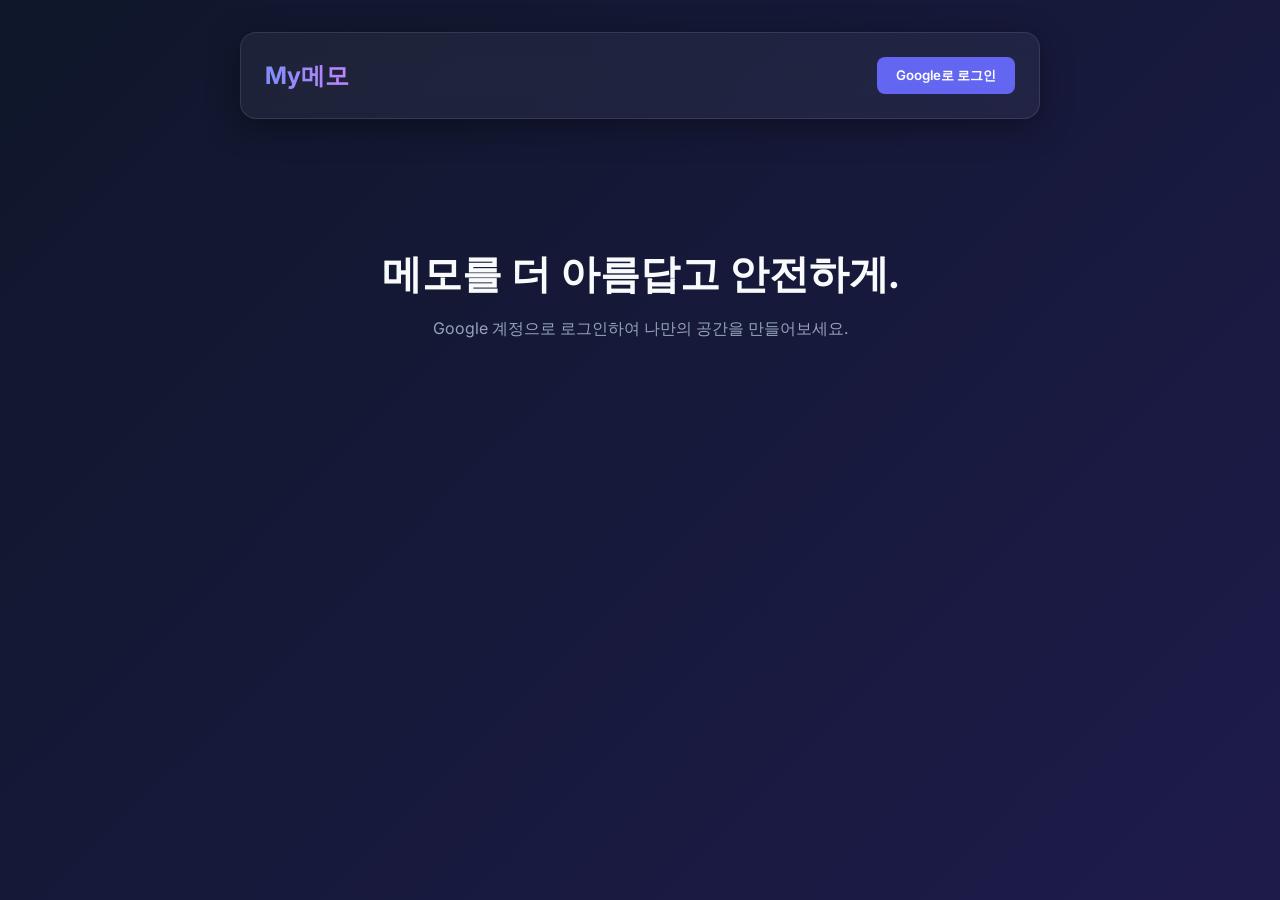
==== public/index.html @ 84e114a8 "Refine UI: move controls to bottom, move card header to top, minimize spacing" ====
<!DOCTYPE html>
<html lang="ko">

<head>
    <meta charset="UTF-8">
    <meta name="viewport" content="width=device-width, initial-scale=1.0">
    <title>My메모 - 나만의 프리미엄 메모장</title>
    <meta name="description" content="Google 계정으로 로그인하여 안전하게 나만의 메모를 관리하세요.">
    <link rel="stylesheet" href="style.css">
    <link rel="preconnect" href="https://fonts.googleapis.com">
    <link rel="preconnect" href="https://fonts.gstatic.com" crossorigin>
    <link href="https://fonts.googleapis.com/css2?family=Inter:wght@400;600;700&display=swap" rel="stylesheet">
    <script src="https://kit.fontawesome.com/a076d05399.js" crossorigin="anonymous"></script>
</head>

<body>
    <div id="app">
        <header>
            <h1>My메모</h1>
            <div id="auth-container" class="auth-section">
                <button id="login-btn" class="btn-primary">Google로 로그인</button>
                <div id="user-profile" class="user-info hidden">
                    <img id="user-photo" src="" alt="User Photo">
                    <span id="user-name"></span>
                    <button id="logout-btn" class="btn-outline">로그아웃</button>
                </div>
            </div>
        </header>

        <main id="main-content" class="hidden">
            <section class="memo-input-container">
                <textarea id="memo-input" placeholder="여기에 메모를 작성하세요..."></textarea>
                <div style="display: flex; justify-content: flex-end;">
                    <button id="save-btn" class="btn-primary">저장</button>
                </div>
            </section>

            <section id="memo-container">
                <div id="memo-list" class="memo-list">
                    <!-- Memos will be injected here -->
                </div>
                <div id="empty-state" class="hidden">
                    <p>작성된 메모가 없습니다. 첫 메모를 작성해보세요!</p>
                </div>
                <div id="loading" class="hidden" style="text-align: center; padding: 2rem;">
                    <span class="loader"></span>
                </div>
            </section>
        </main>

        <section id="welcome-screen" style="text-align: center; padding: 5rem 2rem;">
            <h2 style="font-size: 2.5rem; margin-bottom: 1rem;">메모를 더 아름답고 안전하게.</h2>
            <p style="color: var(--text-secondary); margin-bottom: 2rem;">Google 계정으로 로그인하여 나만의 공간을 만들어보세요.</p>
        </section>
    </div>

    <!-- Firebase SDKs -->
    <script type="module" src="main.js"></script>
</body>

</html>
---- public/style.css ----
:root {
    --primary-color: #6366f1;
    --primary-hover: #4f46e5;
    --bg-gradient: linear-gradient(135deg, #0f172a 0%, #1e1b4b 100%);
    --card-bg: rgba(255, 255, 255, 0.05);
    --card-border: rgba(255, 255, 255, 0.1);
    --text-primary: #f8fafc;
    --text-secondary: #94a3b8;
    --accent-color: #f43f5e;
    --glass-blur: blur(12px);
}

* {
    margin: 0;
    padding: 0;
    box-sizing: border-box;
    font-family: 'Inter', -apple-system, BlinkMacSystemFont, 'Segoe UI', Roboto, sans-serif;
}

body {
    background: var(--bg-gradient);
    color: var(--text-primary);
    min-height: 100vh;
    display: flex;
    flex-direction: column;
    align-items: center;
    padding: 2rem;
}

#app {
    width: 100%;
    max-width: 800px;
}

header {
    width: 100%;
    display: flex;
    justify-content: space-between;
    align-items: center;
    margin-bottom: 3rem;
    padding: 1.5rem;
    background: var(--card-bg);
    backdrop-filter: var(--glass-blur);
    border: 1px solid var(--card-border);
    border-radius: 1rem;
    box-shadow: 0 8px 32px 0 rgba(0, 0, 0, 0.37);
}

h1 {
    font-size: 1.5rem;
    font-weight: 700;
    background: linear-gradient(to right, #818cf8, #c084fc);
    -webkit-background-clip: text;
    -webkit-text-fill-color: transparent;
}

button {
    cursor: pointer;
    border: none;
    border-radius: 0.5rem;
    padding: 0.6rem 1.2rem;
    font-weight: 600;
    transition: all 0.3s ease;
}

.btn-primary {
    background: var(--primary-color);
    color: white;
}

.btn-primary:hover {
    background: var(--primary-hover);
    transform: translateY(-1px);
}

.btn-outline {
    background: transparent;
    border: 1px solid var(--card-border);
    color: var(--text-primary);
}

.btn-outline:hover {
    background: var(--card-bg);
}

.auth-section {
    display: flex;
    align-items: center;
    gap: 1rem;
}

.user-info {
    display: flex;
    align-items: center;
    gap: 0.5rem;
}

.user-info img {
    width: 32px;
    height: 32px;
    border-radius: 50%;
    border: 2px solid var(--primary-color);
}

/* Memo Section */
.memo-input-container {
    background: var(--card-bg);
    backdrop-filter: var(--glass-blur);
    border: 1px solid var(--card-border);
    padding: 1.5rem;
    border-radius: 1rem;
    margin-bottom: 2rem;
    display: flex;
    flex-direction: column;
    gap: 1rem;
}

textarea {
    background: rgba(0, 0, 0, 0.2);
    border: 1px solid var(--card-border);
    border-radius: 0.5rem;
    padding: 1rem;
    color: white;
    resize: none;
    min-height: 100px;
    font-size: 1rem;
}

textarea:focus {
    outline: none;
    border-color: var(--primary-color);
}

.memo-list {
    display: grid;
    grid-template-columns: repeat(auto-fill, minmax(250px, 1fr));
    gap: 1.5rem;
}

.memo-card {
    background: var(--card-bg);
    backdrop-filter: var(--glass-blur);
    border: 1px solid var(--card-border);
    padding: 0.8rem;
    border-radius: 0.8rem;
    position: relative;
    transition: transform 0.3s ease;
    display: flex;
    flex-direction: column;
    gap: 0.5rem;
    min-height: 80px;
}

.memo-header {
    display: flex;
    justify-content: space-between;
    align-items: center;
    font-size: 0.75rem;
    color: var(--text-secondary);
    border-bottom: 1px solid rgba(255, 255, 255, 0.05);
    padding-bottom: 0.3rem;
}


.memo-card:hover {
    transform: translateY(-5px);
    border-color: rgba(255, 255, 255, 0.2);
}

.memo-content {
    font-size: 1rem;
    line-height: 1.2;
    word-break: break-word;
    flex-grow: 1;
}


.memo-footer {
    display: flex;
    justify-content: space-between;
    align-items: center;
    font-size: 0.8rem;
    color: var(--text-secondary);
}

.memo-actions {
    display: flex;
    gap: 0.5rem;
}

.btn-icon {
    padding: 0.4rem;
    background: transparent;
    color: var(--text-secondary);
}

.btn-icon:hover {
    color: var(--accent-color);
}

.hidden {
    display: none !important;
}

/* Loading Spinner */
.loader {
    width: 48px;
    height: 48px;
    border: 5px solid #FFF;
    border-bottom-color: var(--primary-color);
    border-radius: 50%;
    display: inline-block;
    box-sizing: border-box;
    animation: rotation 1s linear infinite;
}

@keyframes rotation {
    0% { transform: rotate(0deg); }
    100% { transform: rotate(360deg); }
}

/* Font and Size customization */
.memo-controls {
    display: flex;
    gap: 1rem;
    margin-bottom: 0.5rem;
}

.memo-controls select {
    background: rgba(255, 255, 255, 0.1);
    color: white;
    border: 1px solid var(--card-border);
    border-radius: 0.4rem;
    padding: 0.3rem;
    font-size: 0.8rem;
}

.memo-card .memo-content {
    white-space: pre-wrap;
}

/* Edit UI */
.edit-mode .memo-content {
    background: rgba(0, 0, 0, 0.3);
    border: 1px solid var(--primary-color);
    padding: 0.5rem;
    border-radius: 0.4rem;
}
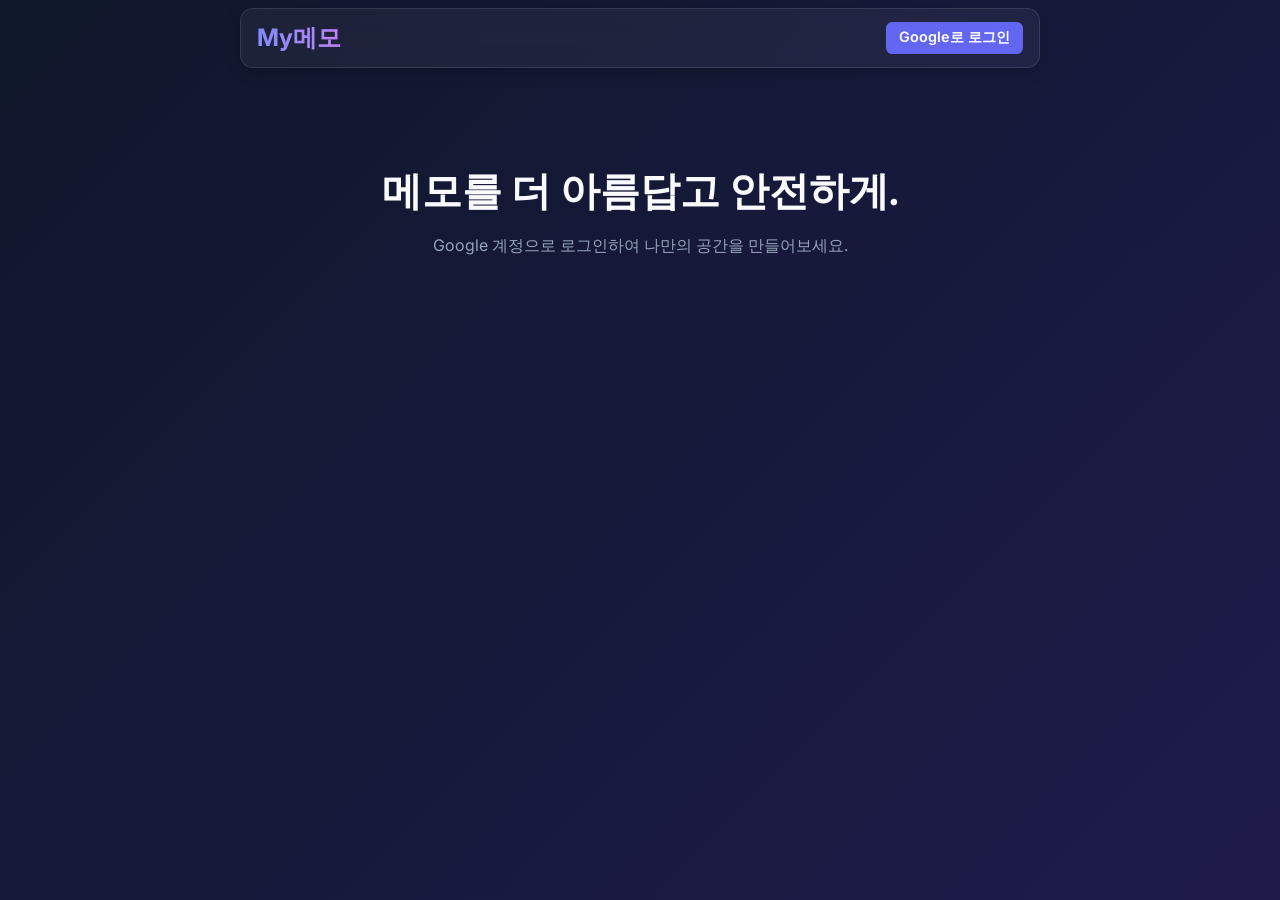
==== commit 662eb2ad: "Reposition Undo/Redo buttons to the left of font family selector" ====
--- a/public/index.html
+++ b/public/index.html
@@ -4,7 +4,7 @@
 <head>
     <meta charset="UTF-8">
     <meta name="viewport" content="width=device-width, initial-scale=1.0">
-    <title>My메모 - 나만의 프리미엄 메모장</title>
+    <title>My메모 - 나만의 메모장</title>
     <meta name="description" content="Google 계정으로 로그인하여 안전하게 나만의 메모를 관리하세요.">
     <link rel="stylesheet" href="style.css">
     <link rel="preconnect" href="https://fonts.googleapis.com">
@@ -30,8 +30,32 @@
         <main id="main-content" class="hidden">
             <section class="memo-input-container">
                 <textarea id="memo-input" placeholder="여기에 메모를 작성하세요..."></textarea>
-                <div style="display: flex; justify-content: flex-end;">
+                <div style="display: flex; justify-content: space-between; align-items: center; gap: 0.5rem;">
+                    <div class="memo-controls">
+                        <button id="undo-btn" class="btn-icon" title="뒤로 되돌리기"><i class="fas fa-undo"></i></button>
+                        <button id="redo-btn" class="btn-icon" title="앞으로 되돌리기"><i class="fas fa-redo"></i></button>
+                        <select id="font-family">
+                            <option value="'Malgun Gothic', sans-serif" selected>맑은 고딕</option>
+                            <option value="'Inter', sans-serif">Inter</option>
+                            <option value="'Nanum Gothic', sans-serif">나눔 고딕</option>
+                            <option value="serif">명조체</option>
+                        </select>
+                        <select id="font-size">
+                            <option value="9pt" selected>9pt</option>
+                            <option value="10pt">10pt</option>
+                            <option value="11pt">11pt</option>
+                            <option value="12pt">12pt</option>
+                            <option value="14pt">14pt</option>
+                        </select>
+                    </div>
                     <button id="save-btn" class="btn-primary">저장</button>
+                </div>
+            </section>
+
+            <section class="search-container">
+                <div class="search-wrapper">
+                    <input type="text" id="search-input" placeholder="메모 검색...">
+                    <button id="search-reset" class="btn-icon hidden" title="검색 초기화">&times;</button>
                 </div>
             </section>
 
--- a/public/style.css
+++ b/public/style.css
@@ -24,8 +24,9 @@
     display: flex;
     flex-direction: column;
     align-items: center;
-    padding: 2rem;
-}
+    padding: 0.5rem;
+}
+
 
 #app {
     width: 100%;
@@ -37,14 +38,15 @@
     display: flex;
     justify-content: space-between;
     align-items: center;
-    margin-bottom: 3rem;
-    padding: 1.5rem;
-    background: var(--card-bg);
-    backdrop-filter: var(--glass-blur);
-    border: 1px solid var(--card-border);
-    border-radius: 1rem;
-    box-shadow: 0 8px 32px 0 rgba(0, 0, 0, 0.37);
-}
+    margin-bottom: 1rem;
+    padding: 0.8rem 1rem;
+    background: var(--card-bg);
+    backdrop-filter: var(--glass-blur);
+    border: 1px solid var(--card-border);
+    border-radius: 0.8rem;
+    box-shadow: 0 4px 16px 0 rgba(0, 0, 0, 0.2);
+}
+
 
 h1 {
     font-size: 1.5rem;
@@ -57,11 +59,13 @@
 button {
     cursor: pointer;
     border: none;
-    border-radius: 0.5rem;
-    padding: 0.6rem 1.2rem;
+    border-radius: 0.4rem;
+    padding: 0.4rem 0.8rem;
     font-weight: 600;
+    font-size: 0.9rem;
     transition: all 0.3s ease;
 }
+
 
 .btn-primary {
     background: var(--primary-color);
@@ -107,24 +111,25 @@
     background: var(--card-bg);
     backdrop-filter: var(--glass-blur);
     border: 1px solid var(--card-border);
-    padding: 1.5rem;
-    border-radius: 1rem;
-    margin-bottom: 2rem;
+    padding: 0.8rem;
+    border-radius: 0.8rem;
+    margin-bottom: 1rem;
     display: flex;
     flex-direction: column;
-    gap: 1rem;
+    gap: 0.5rem;
 }
 
 textarea {
     background: rgba(0, 0, 0, 0.2);
     border: 1px solid var(--card-border);
-    border-radius: 0.5rem;
-    padding: 1rem;
-    color: white;
-    resize: none;
-    min-height: 100px;
+    border-radius: 0.4rem;
+    padding: 0.6rem;
+    color: white;
+    resize: vertical;
+    min-height: 80px;
     font-size: 1rem;
 }
+
 
 textarea:focus {
     outline: none;
@@ -133,9 +138,10 @@
 
 .memo-list {
     display: grid;
-    grid-template-columns: repeat(auto-fill, minmax(250px, 1fr));
-    gap: 1.5rem;
-}
+    grid-template-columns: repeat(auto-fill, minmax(280px, 1fr));
+    gap: 0.8rem;
+}
+
 
 .memo-card {
     background: var(--card-bg);
@@ -222,9 +228,10 @@
 /* Font and Size customization */
 .memo-controls {
     display: flex;
-    gap: 1rem;
-    margin-bottom: 0.5rem;
-}
+    gap: 0.5rem;
+    align-items: center;
+}
+
 
 .memo-controls select {
     background: rgba(255, 255, 255, 0.1);
@@ -246,4 +253,39 @@
     padding: 0.5rem;
     border-radius: 0.4rem;
 }
-
+/* Search UI */
+.search-container {
+    margin-bottom: 0.8rem;
+    width: 100%;
+}
+
+.search-wrapper {
+    position: relative;
+    width: 100%;
+}
+
+#search-input {
+    width: 100%;
+    background: var(--card-bg);
+    backdrop-filter: var(--glass-blur);
+    border: 1px solid var(--card-border);
+    border-radius: 0.4rem;
+    padding: 0.5rem 2.5rem 0.5rem 1rem;
+    color: white;
+    font-size: 0.9rem;
+}
+
+#search-reset {
+    position: absolute;
+    right: 0.5rem;
+    top: 50%;
+    transform: translateY(-50%);
+    font-size: 1.2rem;
+    padding: 0.2rem 0.5rem;
+}
+
+
+#search-input:focus {
+    outline: none;
+    border-color: var(--primary-color);
+}
